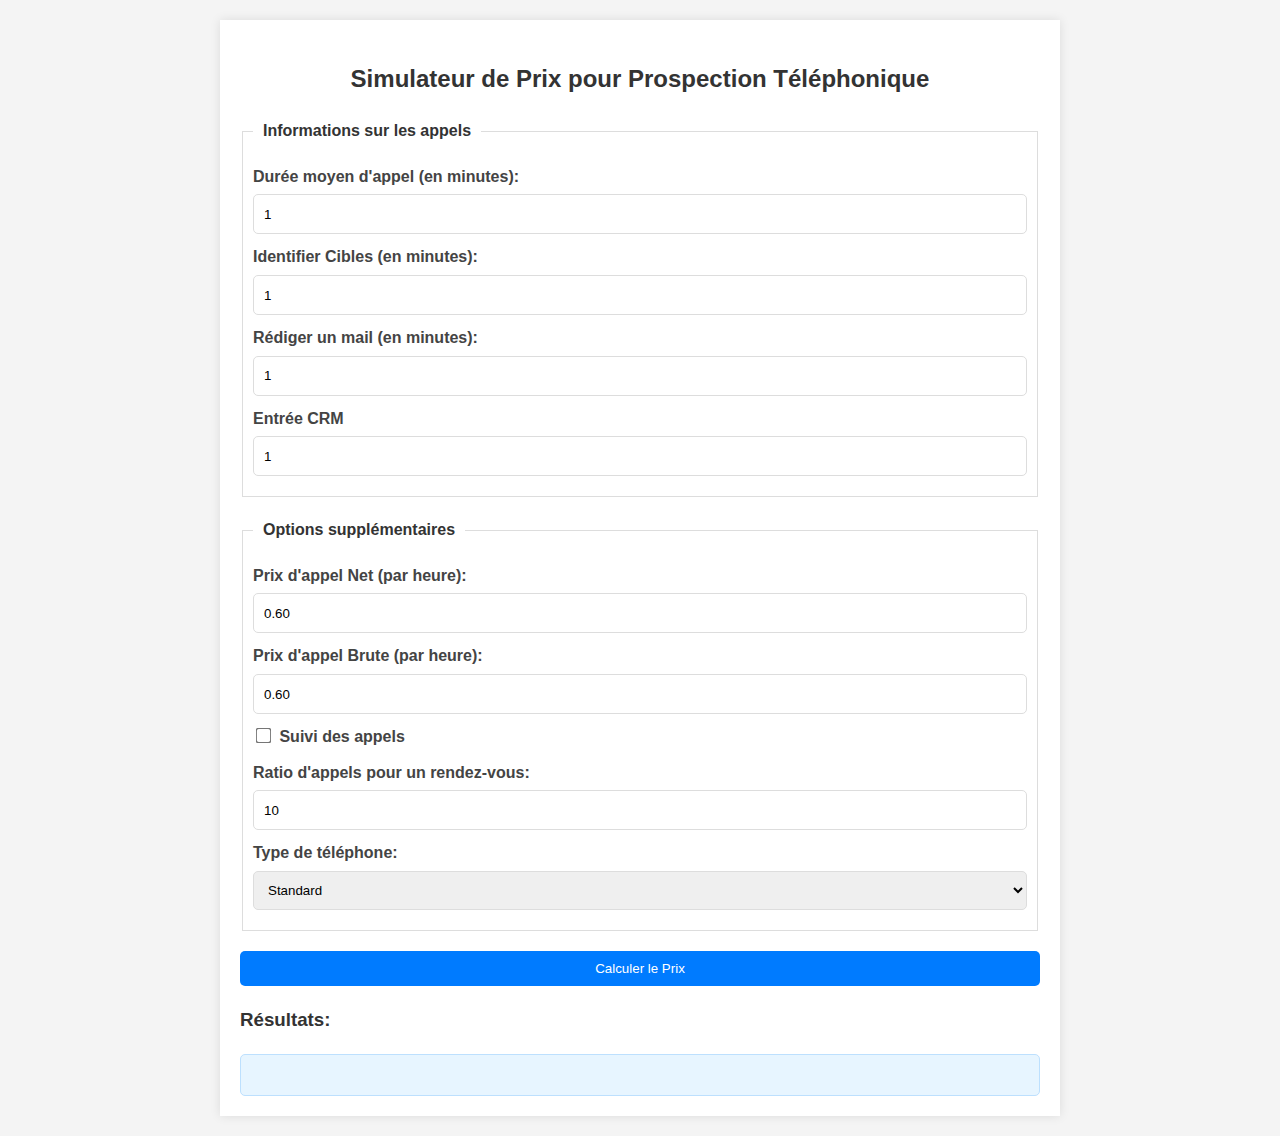
==== index.html @ 32a9bfd8 "Add files via upload" ====
<!DOCTYPE html>
<html lang="fr">

<head>
    <meta charset="UTF-8">
    <meta name="viewport" content="width=device-width, initial-scale=1.0">
    <title>Simulateur de Prix pour Prospection Téléphonique</title>
    <link rel="stylesheet" href="telemarketing_simulator.css"> <!-- Add this line -->
    <!-- other head elements -->
</head>

<body>

    <div class="container">
        <h2>Simulateur de Prix pour Prospection Téléphonique</h2>

        <form id="priceCalculator" onsubmit="calculatePrice(); return false;">
            <fieldset>
                <legend>Informations sur les appels</legend>
                <div class="input-group">
                    <label for="callDuration">Durée moyen d'appel (en minutes):</label>
                    <input type="number" id="callDuration" value="1" min="0">
                </div>

                <div class="input-group">
                    <label for="identifyTargetsDuration">Identifier Cibles (en minutes):</label>
                    <input type="number" id="identifyTargetsDuration" value="1">
                </div>

                <div class="input-group">
                    <label for="writingEmailDuration">Rédiger un mail (en minutes):</label>
                    <input type="number" id="writingEmailDuration" value="1">
                </div>

                <div class="input-group">
                    <label for="crmEntryDuration">Entrée CRM</label>
                    <input type="number" id="crmEntryDuration" value="1">
                </div>

            </fieldset>

            <fieldset>
                <legend>Options supplémentaires</legend>
                <!-- Champs pour le type de téléphone, suivi des appels, etc. -->
                <div class="input-group">
                    <label for="netCallPrice">Prix d'appel Net (par heure):</label>
                    <input type="number" id="netCallPrice" placeholder="Entrez le prix par heure d'appel net"
                        value="0.60" min="0" step="0.01">
                </div>

                <div class="input-group">
                    <label for="grossCallPrice">Prix d'appel Brute (par heure):</label>
                    <input type="number" id="grossCallPrice" placeholder="Entrez le prix par heure d'appel brut"
                        value="0.60" min="0" step="0.01">
                </div>

                <div class="input-group">
                    <label>
                        <input type="checkbox" id="phoneTracking"> Suivi des appels
                    </label>
                </div>

                <div class="input-group">
                    <label for="conversionRate">Ratio d'appels pour un rendez-vous:</label>
                    <input type="number" id="conversionRate" value="10">
                </div>

                <div class="input-group">
                    <label for="phoneDevice">Type de téléphone:</label>
                    <select id="phoneDevice">
                        <option value="standard">Standard</option>
                        <option value="advanced">Avancé</option>
                    </select>
                </div>
                
            </fieldset>

            <button type="submit">Calculer le Prix</button>
        </form>

        <h3>Résultats:</h3>
        <div id="result"></div>
    </div>

    <script>
        function calculateMaxCallsPerHour() {
            // Ensure all elements exist
            var callDurationEl = document.getElementById('callDuration');
            var crmEntryDurationEl = document.getElementById('crmEntryDuration'); // Ensure this element exists in HTML
            var identifyTargetsDurationEl = document.getElementById('identifyTargetsDuration');
            var writingEmailDurationEl = document.getElementById('writingEmailDuration');

            if (!callDurationEl || !crmEntryDurationEl || !identifyTargetsDurationEl || !writingEmailDurationEl) {
                console.error("Some form elements are missing.");
                return 0;
            }

            var callDuration = parseFloat(callDurationEl.value);
            var crmEntryDuration = parseFloat(crmEntryDurationEl.value); // This value needs to come from an existing form element
            var identifyTargetsDuration = parseFloat(identifyTargetsDurationEl.value);
            var writingEmailDuration = parseFloat(writingEmailDurationEl.value);

            var totalTimePerCycle = callDuration + crmEntryDuration + identifyTargetsDuration + writingEmailDuration;
            var totalTimePerCycleInHours = totalTimePerCycle / 60;
            var maxCallsPerHour = 1 / totalTimePerCycleInHours;

            return maxCallsPerHour;
        }


        function calculatePrice() {
            var netCallPrice = parseFloat(document.getElementById('netCallPrice').value);
            var grossCallPrice = parseFloat(document.getElementById('grossCallPrice').value);

            var maxCalls = calculateMaxCallsPerHour();
            var maxNetCalls = maxCalls * 0.8;
            var maxGrossCalls = maxCalls * 0.2;

            var costPerHourNet = maxNetCalls * netCallPrice;
            var costPerHourGross = maxGrossCalls * grossCallPrice;

            var totalCost = costPerHourNet + costPerHourGross;

            var phoneDevice = document.getElementById('phoneDevice').value;
            var phoneTracking = document.getElementById('phoneTracking').checked;
            var conversionRate = parseFloat(document.getElementById('conversionRate').value);

            // Cost based on phone device
            var phoneDeviceCost = phoneDevice === 'advanced' ? 50 : 30; // Example costs

            // Cost for phone tracking
            var phoneTrackingCost = phoneTracking ? 20 : 0;

            // Adjust total cost
            totalCost += phoneDeviceCost + phoneTrackingCost;

            // Ensure conversion rate is not zero to avoid division by zero
            if (conversionRate <= 0) {
                document.getElementById('result').innerHTML = "<p>Le ratio d'appels pour un rendez-vous doit être supérieur à 0.</p>";
                return;
            }

            // Calculate estimated appointments
            var estimatedAppointments = maxNetCalls / conversionRate;

            // Construct the result text
            var resultText = `
                <h4>Coût total par heure</h4>
                <p>${totalCost.toFixed(2)} € pour ${maxCalls.toFixed(2)} appels totaux.</p>
                <h4>Détails</h4>
                <p>Nombre d'appels nets par heure: ${maxNetCalls.toFixed(2)} (Coût: ${costPerHourNet.toFixed(2)} €)</p>
                <p>Nombre d'appels bruts par heure: ${maxGrossCalls.toFixed(2)} (Coût: ${costPerHourGross.toFixed(2)} €)</p>
                <p>Nombre estimé de rendez-vous par heure: ${estimatedAppointments.toFixed(2)}</p>
            `;

            document.getElementById('result').innerHTML = resultText;
        }

    </script>

</body>

</html>
---- telemarketing_simulator.css ----
body {
    font-family: 'Segoe UI', Tahoma, Geneva, Verdana, sans-serif;
    background-color: #f4f4f4;
    line-height: 1.6;
    padding: 0;
    margin: 0;
}

.container {
    max-width: 800px;
    margin: 20px auto;
    padding: 20px;
    background: #fff;
    box-shadow: 0 0 10px rgba(0, 0, 0, 0.1);
}

h2 {
    color: #333;
    text-align: center;
    margin-bottom: 20px;
}

.input-group {
    margin: 10px 0;
}

.input-group label {
    display: block;
    font-weight: bold;
    margin-bottom: 5px;
    color: #444;
}

.input-group input[type='number'],
.input-group select {
    width: 100%;
    padding: 10px;
    border: 1px solid #ddd;
    border-radius: 5px;
    box-sizing: border-box;
}

.input-group input[type='checkbox'] {
    margin-right: 5px;
}

button {
    display: block;
    width: 100%;
    padding: 10px;
    background: #007bff;
    color: #fff;
    border: none;
    border-radius: 5px;
    margin-top: 20px;
    cursor: pointer;
}

button:hover {
    background: #0056b3;
}

#result {
    margin-top: 20px;
    padding: 20px;
    background: #e7f5ff;
    border: 1px solid #bde0fe;
    border-radius: 5px;
}

h3, h4 {
    color: #333;
}


/* Styles existants */

input[type='number'] {
    /* Styles existants */
    min-height: 40px; /* Hauteur améliorée pour une meilleure interaction */
}

input[type='checkbox'] {
    /* Styles existants */
    transform: scale(1.2); /* Agrandir légèrement pour une meilleure interaction */
}

button:hover, button:focus {
    background-color: #0056b3; /* Changement de couleur au survol */
}

fieldset {
    border: 1px solid #ddd;
    padding: 10px;
    margin-top: 20px;
}

legend {
    padding: 0 10px;
    font-weight: bold;
    color: #333;
}
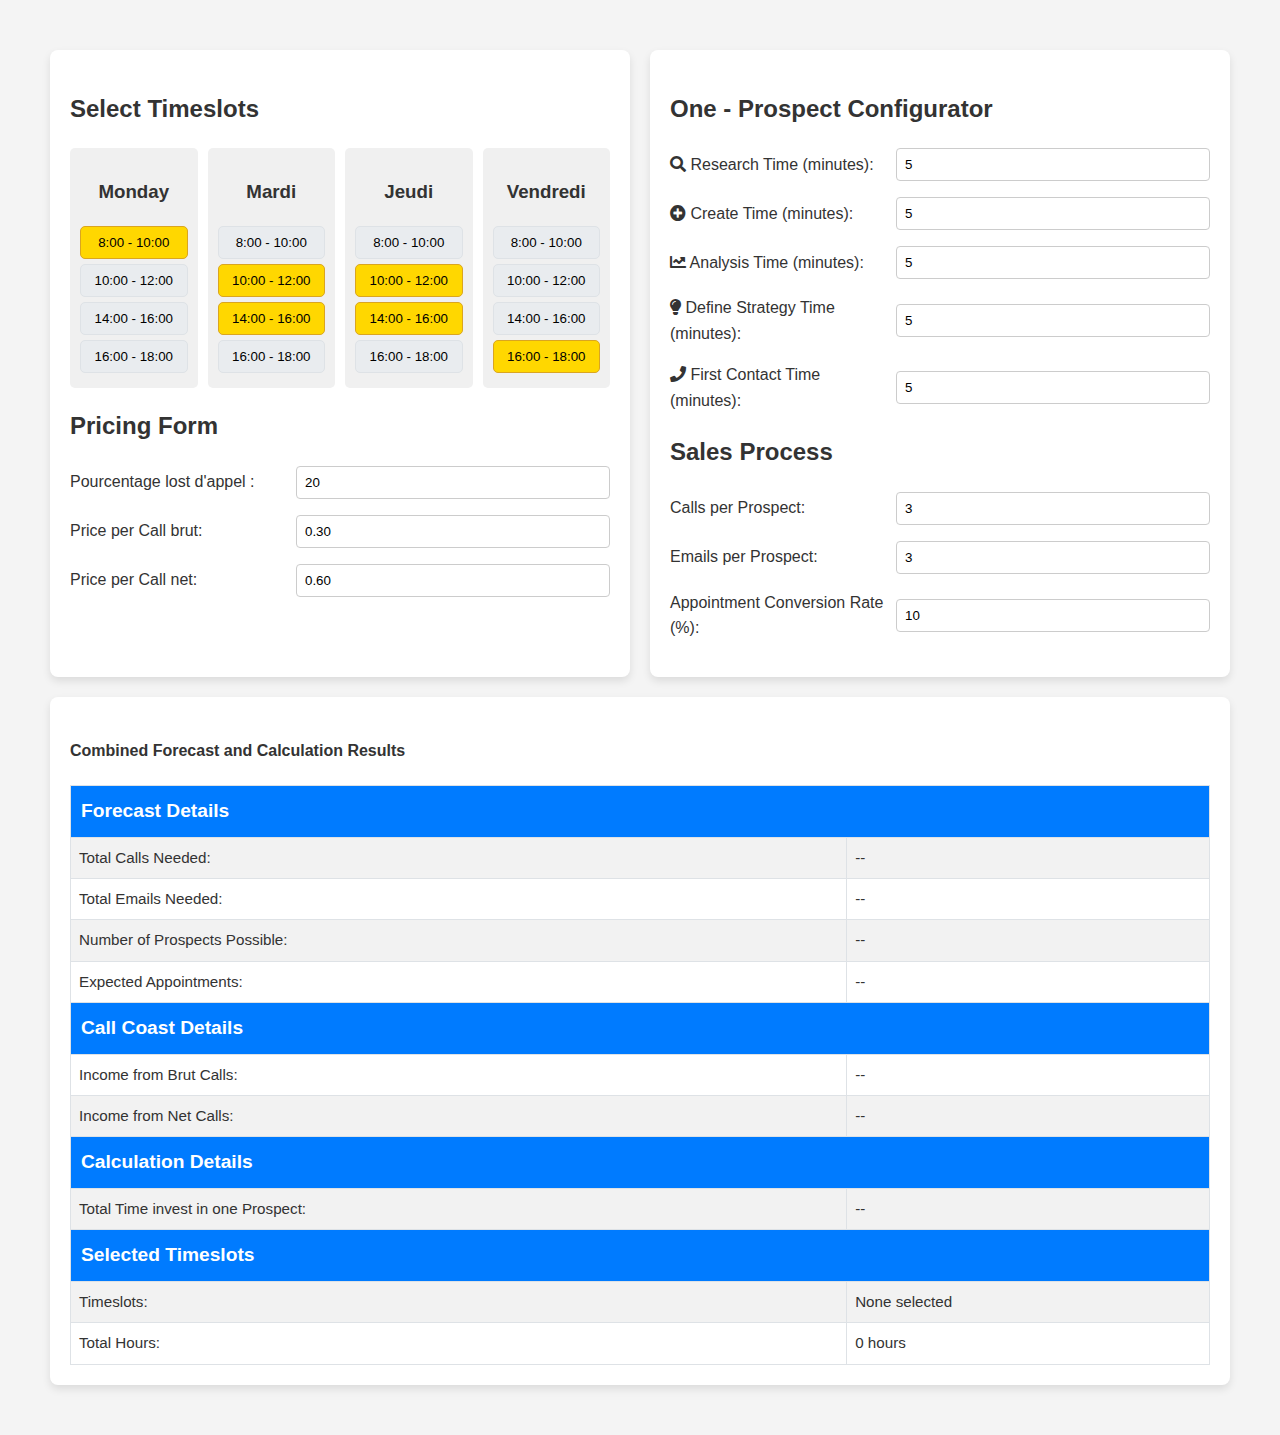
==== commit fb78c076: "Add files via upload" ====
--- a/index.html
+++ b/index.html
@@ -1,163 +1,186 @@
 <!DOCTYPE html>
-<html lang="fr">
-
+<html lang="en">
 <head>
     <meta charset="UTF-8">
     <meta name="viewport" content="width=device-width, initial-scale=1.0">
-    <title>Simulateur de Prix pour Prospection Téléphonique</title>
-    <link rel="stylesheet" href="telemarketing_simulator.css"> <!-- Add this line -->
-    <!-- other head elements -->
+    <title>Prospect Convertor Price Configurator</title>
+    <link rel="stylesheet" href="style.css"> <!-- Link to your CSS file -->
+    <link rel="stylesheet" href="https://cdnjs.cloudflare.com/ajax/libs/font-awesome/5.15.3/css/all.min.css">
+
 </head>
 
 <body>
-
     <div class="container">
-        <h2>Simulateur de Prix pour Prospection Téléphonique</h2>
-
-        <form id="priceCalculator" onsubmit="calculatePrice(); return false;">
-            <fieldset>
-                <legend>Informations sur les appels</legend>
-                <div class="input-group">
-                    <label for="callDuration">Durée moyen d'appel (en minutes):</label>
-                    <input type="number" id="callDuration" value="1" min="0">
+        <section class="calendar">
+            <h2>Select Timeslots</h2>
+            <div class="week">
+                <!-- Simplified repetition for weekdays -->
+                <div class="day" data-day="monday">
+                    <h3>Monday</h3>
+                    <button class="timeslot" data-day="monday" data-special="true" data-timeslot="8-10">8:00 - 10:00</button>
+                    <button class="timeslot" data-day="monday" data-timeslot="10-12">10:00 - 12:00</button>
+                    <button class="timeslot" data-day="monday" data-timeslot="14-16">14:00 - 16:00</button>
+                    <button class="timeslot" data-day="monday" data-timeslot="16-18">16:00 - 18:00</button>
                 </div>
 
-                <div class="input-group">
-                    <label for="identifyTargetsDuration">Identifier Cibles (en minutes):</label>
-                    <input type="number" id="identifyTargetsDuration" value="1">
+                <div class="day" data-day="mardi">
+                    <h3>Mardi</h3>
+                    <button class="timeslot" data-day="mardi" data-timeslot="8-10">8:00 - 10:00</button>
+                    <button class="timeslot" data-day="mardi" data-special="true" data-timeslot="10-12">10:00 - 12:00</button>
+                    <button class="timeslot" data-day="mardi" data-special="true" data-timeslot="14-16">14:00 - 16:00</button>
+                    <button class="timeslot" data-day="mardi" data-timeslot="16-18">16:00 - 18:00</button>
                 </div>
 
-                <div class="input-group">
-                    <label for="writingEmailDuration">Rédiger un mail (en minutes):</label>
-                    <input type="number" id="writingEmailDuration" value="1">
+                <div class="day" data-day="jeudi">
+                    <h3>Jeudi</h3>
+                    <button class="timeslot" data-day="jeudi" data-timeslot="8-10">8:00 - 10:00</button>
+                    <button class="timeslot" data-day="jeudi" data-special="true" data-timeslot="10-12">10:00 - 12:00</button>
+                    <button class="timeslot" data-day="jeudi" data-special="true" data-timeslot="14-16">14:00 - 16:00</button>
+                    <button class="timeslot" data-day="jeudi" data-timeslot="16-18">16:00 - 18:00</button>
                 </div>
 
-                <div class="input-group">
-                    <label for="crmEntryDuration">Entrée CRM</label>
-                    <input type="number" id="crmEntryDuration" value="1">
+                <div class="day" data-day="vendredi">
+                    <h3>Vendredi</h3>
+                    <button class="timeslot" data-day="vendredi" data-timeslot="8-10">8:00 - 10:00</button>
+                    <button class="timeslot" data-day="vendredi" data-timeslot="10-12">10:00 - 12:00</button>
+                    <button class="timeslot" data-day="vendredi" data-timeslot="14-16">14:00 - 16:00</button>
+                    <button class="timeslot" data-day="vendredi" data-special="true" data-timeslot="16-18">16:00 - 18:00</button>
+                </div>
+            </div>
+
+            <h2>Pricing Form</h2>
+            <form id="pricingForm">
+                <div class="form-group">
+                    <label for="pourcentage_lost_call">Pourcentage lost d'appel :</label>
+                    <input type="number" id="pourcentage_lost_call" value="20">
+                </div>    
+                <div class="form-group">
+                    <label for="price_per_call_brut">Price per Call brut:</label>
+                    <input type="number" id="price_call_brut" value="0.30">
+                </div>    
+
+                <div class="form-group">
+                    <label for="price_per_call_net">Price per Call net:</label>
+                    <input type="number" id="price_call_net" value="0.60">
+                </div>   
+            </form>    
+
+        </section>
+
+        <section class="prospect-configurator">
+            <h2>One - Prospect Configurator</h2>
+            <form id="prospectForm">
+                <div class="form-group">
+                    <label for="research_time"><i class="fas fa-search"></i> Research Time (minutes):</label>
+                    <input type="number" id="research_time" placeholder="Research Time" value="5">
+                </div>
+        
+                <div class="form-group">
+                    <label for="create_time"><i class="fas fa-plus-circle"></i> Create Time (minutes):</label>
+                    <input type="number" id="create_time" placeholder="Create Time" value="5">
+                </div>
+        
+                <div class="form-group">
+                    <label for="analysis_time"><i class="fas fa-chart-line"></i> Analysis Time (minutes):</label>
+                    <input type="number" id="analysis_time" placeholder="Analysis Time" value="5">
+                </div>
+        
+                <div class="form-group">
+                    <label for="define_strategy_time"><i class="fas fa-lightbulb"></i> Define Strategy Time (minutes):</label>
+                    <input type="number" id="define_strategy_time" placeholder="Strategy Time" value="5">
+                </div>
+        
+                <div class="form-group">
+                    <label for="first_contact_time"><i class="fas fa-phone"></i> First Contact Time (minutes):</label>
+                    <input type="number" id="first_contact_time" placeholder="First Contact Time" value="5">
+                </div>
+            </form>
+            <h2>Sales Process</h2>
+            <form id="salesprocessForm">
+                <!-- Form Group for Number of Calls -->
+                <!-- Additional input fields within the sales process form for action and conversion metrics -->
+                <div class="form-group">
+                    <label for="action_calls">Calls per Prospect:</label>
+                    <input type="number" id="action_calls" value="3">
+                </div>
+                <div class="form-group">
+                    <label for="action_emails">Emails per Prospect:</label>
+                    <input type="number" id="action_emails" value="3">
                 </div>
 
-            </fieldset>
+                <div class="form-group">
+                    <label for="conversion_appointments">Appointment Conversion Rate (%):</label>
+                    <input type="number" id="conversion_appointments" placeholder="Enter appointment conversion rate" value="10">
+                </div>
+            </form>
+        </section>
 
-            <fieldset>
-                <legend>Options supplémentaires</legend>
-                <!-- Champs pour le type de téléphone, suivi des appels, etc. -->
-                <div class="input-group">
-                    <label for="netCallPrice">Prix d'appel Net (par heure):</label>
-                    <input type="number" id="netCallPrice" placeholder="Entrez le prix par heure d'appel net"
-                        value="0.60" min="0" step="0.01">
-                </div>
+        <section class="combinedResults">
+            <h4>Combined Forecast and Calculation Results</h4>
+            <table>
+                <tbody>
+                    <!-- Forecast Details -->
+                    <tr>
+                        <th colspan="2">Forecast Details</th>
+                    </tr>
+                    <tr>
+                        <td>Total Calls Needed:</td>
+                        <td id="forecastTotalCallsNeeded">--</td>
+                    </tr>
+                    <tr>
+                        <td>Total Emails Needed:</td>
+                        <td id="forecastTotalEmailsNeeded">--</td>
+                    </tr>
+                    <tr>
+                        <td>Number of Prospects Possible:</td>
+                        <td id="detailProspectsPossible">--</td>
+                    </tr>
+                    <tr>
+                        <td>Expected Appointments:</td>
+                        <td id="forecastExpectedAppointments">--</td>
+                    </tr>
+                    <!-- Call Income Details -->
+                    <tr>
+                        <th colspan="2">Call Coast Details</th>
+                    </tr>
+                    <tr>
+                        <td>Income from Brut Calls:</td>
+                        <td id="forecastIncomeFromBrutCalls">--</td>
+                    </tr>
+                    <tr>
+                        <td>Income from Net Calls:</td>
+                        <td id="forecastIncomeFromNetCalls">--</td>
+                    </tr>
+    
+                    <!-- Calculation Details -->
+                    <tr>
+                        <th colspan="2">Calculation Details</th>
+                    </tr>
+                    <tr>
+                        <td>Total Time invest in one Prospect:</td>
+                        <td id="detailTimePerProspect">--</td>
+                    </tr>
+                    <tr>
+                        <th colspan="2">Selected Timeslots</th>
+                    </tr>
+                    <tr>
+                        <td>Timeslots:</td>
+                        <td id="timeslotDisplay">None selected</td>
+                    </tr>
+                    <tr>
+                        <td>Total Hours:</td>
+                        <td><span id="totalHoursTable">0</span> hours</td>
+                    </tr>
 
-                <div class="input-group">
-                    <label for="grossCallPrice">Prix d'appel Brute (par heure):</label>
-                    <input type="number" id="grossCallPrice" placeholder="Entrez le prix par heure d'appel brut"
-                        value="0.60" min="0" step="0.01">
-                </div>
+                    
+                </tbody>
+            </table>
+        </section>
 
-                <div class="input-group">
-                    <label>
-                        <input type="checkbox" id="phoneTracking"> Suivi des appels
-                    </label>
-                </div>
-
-                <div class="input-group">
-                    <label for="conversionRate">Ratio d'appels pour un rendez-vous:</label>
-                    <input type="number" id="conversionRate" value="10">
-                </div>
-
-                <div class="input-group">
-                    <label for="phoneDevice">Type de téléphone:</label>
-                    <select id="phoneDevice">
-                        <option value="standard">Standard</option>
-                        <option value="advanced">Avancé</option>
-                    </select>
-                </div>
-                
-            </fieldset>
-
-            <button type="submit">Calculer le Prix</button>
-        </form>
-
-        <h3>Résultats:</h3>
-        <div id="result"></div>
     </div>
-
-    <script>
-        function calculateMaxCallsPerHour() {
-            // Ensure all elements exist
-            var callDurationEl = document.getElementById('callDuration');
-            var crmEntryDurationEl = document.getElementById('crmEntryDuration'); // Ensure this element exists in HTML
-            var identifyTargetsDurationEl = document.getElementById('identifyTargetsDuration');
-            var writingEmailDurationEl = document.getElementById('writingEmailDuration');
-
-            if (!callDurationEl || !crmEntryDurationEl || !identifyTargetsDurationEl || !writingEmailDurationEl) {
-                console.error("Some form elements are missing.");
-                return 0;
-            }
-
-            var callDuration = parseFloat(callDurationEl.value);
-            var crmEntryDuration = parseFloat(crmEntryDurationEl.value); // This value needs to come from an existing form element
-            var identifyTargetsDuration = parseFloat(identifyTargetsDurationEl.value);
-            var writingEmailDuration = parseFloat(writingEmailDurationEl.value);
-
-            var totalTimePerCycle = callDuration + crmEntryDuration + identifyTargetsDuration + writingEmailDuration;
-            var totalTimePerCycleInHours = totalTimePerCycle / 60;
-            var maxCallsPerHour = 1 / totalTimePerCycleInHours;
-
-            return maxCallsPerHour;
-        }
-
-
-        function calculatePrice() {
-            var netCallPrice = parseFloat(document.getElementById('netCallPrice').value);
-            var grossCallPrice = parseFloat(document.getElementById('grossCallPrice').value);
-
-            var maxCalls = calculateMaxCallsPerHour();
-            var maxNetCalls = maxCalls * 0.8;
-            var maxGrossCalls = maxCalls * 0.2;
-
-            var costPerHourNet = maxNetCalls * netCallPrice;
-            var costPerHourGross = maxGrossCalls * grossCallPrice;
-
-            var totalCost = costPerHourNet + costPerHourGross;
-
-            var phoneDevice = document.getElementById('phoneDevice').value;
-            var phoneTracking = document.getElementById('phoneTracking').checked;
-            var conversionRate = parseFloat(document.getElementById('conversionRate').value);
-
-            // Cost based on phone device
-            var phoneDeviceCost = phoneDevice === 'advanced' ? 50 : 30; // Example costs
-
-            // Cost for phone tracking
-            var phoneTrackingCost = phoneTracking ? 20 : 0;
-
-            // Adjust total cost
-            totalCost += phoneDeviceCost + phoneTrackingCost;
-
-            // Ensure conversion rate is not zero to avoid division by zero
-            if (conversionRate <= 0) {
-                document.getElementById('result').innerHTML = "<p>Le ratio d'appels pour un rendez-vous doit être supérieur à 0.</p>";
-                return;
-            }
-
-            // Calculate estimated appointments
-            var estimatedAppointments = maxNetCalls / conversionRate;
-
-            // Construct the result text
-            var resultText = `
-                <h4>Coût total par heure</h4>
-                <p>${totalCost.toFixed(2)} € pour ${maxCalls.toFixed(2)} appels totaux.</p>
-                <h4>Détails</h4>
-                <p>Nombre d'appels nets par heure: ${maxNetCalls.toFixed(2)} (Coût: ${costPerHourNet.toFixed(2)} €)</p>
-                <p>Nombre d'appels bruts par heure: ${maxGrossCalls.toFixed(2)} (Coût: ${costPerHourGross.toFixed(2)} €)</p>
-                <p>Nombre estimé de rendez-vous par heure: ${estimatedAppointments.toFixed(2)}</p>
-            `;
-
-            document.getElementById('result').innerHTML = resultText;
-        }
-
-    </script>
+    
+    <script src="script.js" defer></script> 
 
 </body>
 
-</html>+</html>
--- a/style.css
+++ b/style.css
@@ -0,0 +1,260 @@
+/* General Styles */
+body {
+    font-family: 'Segoe UI', Tahoma, Geneva, Verdana, sans-serif;
+    background-color: #f4f4f4;
+    color: #333;
+    line-height: 1.6;
+    margin: 0;
+    padding: 0;
+}
+
+h2, h3 {
+    color: #333;
+}
+
+.button, #calculateButton {
+    background-color: #007bff;
+    color: white;
+    padding: 10px 15px;
+    border: none;
+    border-radius: 5px;
+    cursor: pointer;
+    font-size: 1em;
+    text-align: center;
+    box-shadow: 0 2px 4px rgba(0,0,0,0.2);
+    width: auto; /* Adjusted for general use */
+}
+
+.button:hover, #calculateButton:hover {
+    background-color: #0056b3;
+}
+
+#calculateButton {
+    background-color: #28a745; /* A more "success" green color */
+    width: 100%;
+}
+
+#calculateButton:hover {
+    background-color: #218838;
+}
+
+/* Container & Layout */
+.container {
+    max-width: 1200px;
+    margin: 20px auto;
+    padding: 20px;
+    display: flex;
+    flex-wrap: wrap;
+    justify-content: space-between;
+}
+
+@media (max-width: 768px) {
+    .container {
+        flex-direction: column;
+    }
+}
+
+/* Form Styling */
+.form-group {
+    display: flex; /* Use flexbox to align label and input side by side */
+    align-items: center; /* Align items vertically */
+    margin-bottom: 1rem;
+}
+
+.form-group label {
+    flex-basis: 40%; /* Assign a fixed width to the label */
+    margin-right: 10px; /* Add some space between the label and input */
+}
+
+.form-group input[type="number"] {
+    flex-grow: 1; /* Input field takes the remaining space */
+    padding: 0.5rem;
+    border: 1px solid #ccc;
+    border-radius: 4px;
+}
+
+.form-group input[type="number"]:focus {
+    outline: none;
+    border-color: #80bdff;
+    box-shadow: 0 0 0 0.2rem rgba(0,123,255,.25);
+}
+
+/* Calendar Section */
+.week {
+    display: grid;
+    grid-template-columns: repeat(auto-fit, minmax(120px, 1fr));
+    gap: 10px;
+}
+
+.day {
+    background: #f0f0f0;
+    border-radius: 5px;
+    padding: 10px;
+    text-align: center;
+}
+
+/* Timeslot */
+.timeslot {
+    background-color: #e9ecef;
+    border: 1px solid #dee2e6;
+    padding: 8px;
+    width: 100%;
+    margin-bottom: 5px;
+    cursor: pointer;
+    border-radius: 5px;
+}
+
+.timeslot.selected, .timeslot:hover, .timeslot[data-special="true"]:hover {
+    background-color: #3cd33a;
+}
+
+.timeslot[data-special="true"] {
+    background-color: #ffd700;
+    color: #000;
+    border-color: #daa520;
+}
+
+
+/* Calculations */
+
+#calculationDetails p {
+    margin: 10px 0;
+    color: #333;
+    line-height: 1.4;
+}
+
+#calculationDetails .highlight {
+    font-weight: bold;
+    color: #0056b3;
+}
+
+#calculationDetails table {
+    width: 100%;
+    border-collapse: collapse;
+}
+
+#calculationDetails th,
+#calculationDetails td {
+    text-align: left;
+    padding: 8px;
+    border-bottom: 1px solid #ddd;
+}
+
+/* Forecast & Result Sections */
+section {
+    background-color: #fff;
+    border-radius: 8px;
+    box-shadow: 0 4px 8px rgba(0, 0, 0, 0.1);
+    padding: 20px;
+    margin-bottom: 20px;
+    flex: 1 1 45%; /* Flex basis of 45% allows for two columns layout */
+    margin: 10px;
+}
+
+#forecastResults, #results, #calculationDetails {
+    padding: 20px;
+    background-color: #f2f2f2;
+    border-radius: 5px;
+    text-align: center;
+    color: #333;
+    font-size: 1rem;
+    line-height: 1.6;
+    border: 1px solid #ccc;
+    box-shadow: 0 2px 4px rgba(0,0,0,0.1);
+}
+
+#results p, #calculationDetails p, #forecastResults p {
+    margin-bottom: 10px;
+}
+
+
+/* Combined Results Table Styling */
+.combinedResults table {
+    width: 100%; /* Ensure the table uses the full width */
+    border-collapse: collapse; /* Remove space between borders */
+    margin-top: 1rem;
+}
+
+.combinedResults th, .combinedResults td {
+    border: 1px solid #dee2e6; /* Light grey border for each cell */
+    padding: 8px; /* Padding inside each cell for space */
+    text-align: left; /* Align text to the left */
+    font-size: 0.95rem; /* Slightly smaller font size for table content */
+}
+
+.combinedResults th {
+    background-color: #f8f9fa; /* Light background for header */
+    font-weight: bold; /* Make header text bold */
+}
+
+.combinedResults tr:nth-child(even) {
+    background-color: #f2f2f2; /* Zebra striping for rows */
+}
+
+/* Responsive Design Adjustments */
+@media (max-width: 768px) {
+    .calendar, .prospect-configurator, .configurator, .salesprocess {
+        width: 100%;
+        margin-bottom: 20px;
+    }
+
+    .week .day {
+        width: 100%;
+        margin-bottom: 10px;
+    }
+
+    .combinedResults table, .combinedResults thead, .combinedResults tbody, .combinedResults th, .combinedResults td, .combinedResults tr {
+        display: block;
+    }
+
+    .combinedResults thead tr {
+        position: absolute;
+        top: -9999px;
+        left: -9999px;
+    }
+
+    .combinedResults tr {
+        border: 1px solid #ccc;
+        margin-bottom: 10px;
+    }
+
+    .combinedResults td {
+        border: none;
+        border-bottom: 1px solid #eee;
+        position: relative;
+        padding-left: 50%;
+        text-align: right;
+    }
+
+    .combinedResults td:before {
+        position: absolute;
+        top: 6px;
+        left: 6px;
+        width: 45%;
+        padding-right: 10px;
+        white-space: nowrap;
+        text-align: left;
+        font-weight: bold;
+        content: attr(data-label);
+    }
+}
+
+/* Segmentation Headers */
+.combinedResults th {
+    background-color: #e9ecef; /* Light grey background */
+    color: #333; /* Dark text for contrast */
+    font-size: 1.1rem; /* Slightly larger font size */
+    padding: 10px; /* Increased padding for more space */
+    text-align: left; /* Align text to the left */
+}
+
+.combinedResults th[colspan="2"] {
+    background-color: #007bff; /* Use a distinct color for section headers */
+    color: #ffffff; /* White text for contrast */
+    font-size: 1.2rem; /* Slightly larger font size for headers */
+}
+
+/* Enhance table row styling */
+.combinedResults tr:not(:first-child) th, .combinedResults td {
+    border-top: 1px solid #dee2e6; /* Add a top border to each row for clearer separation */
+}
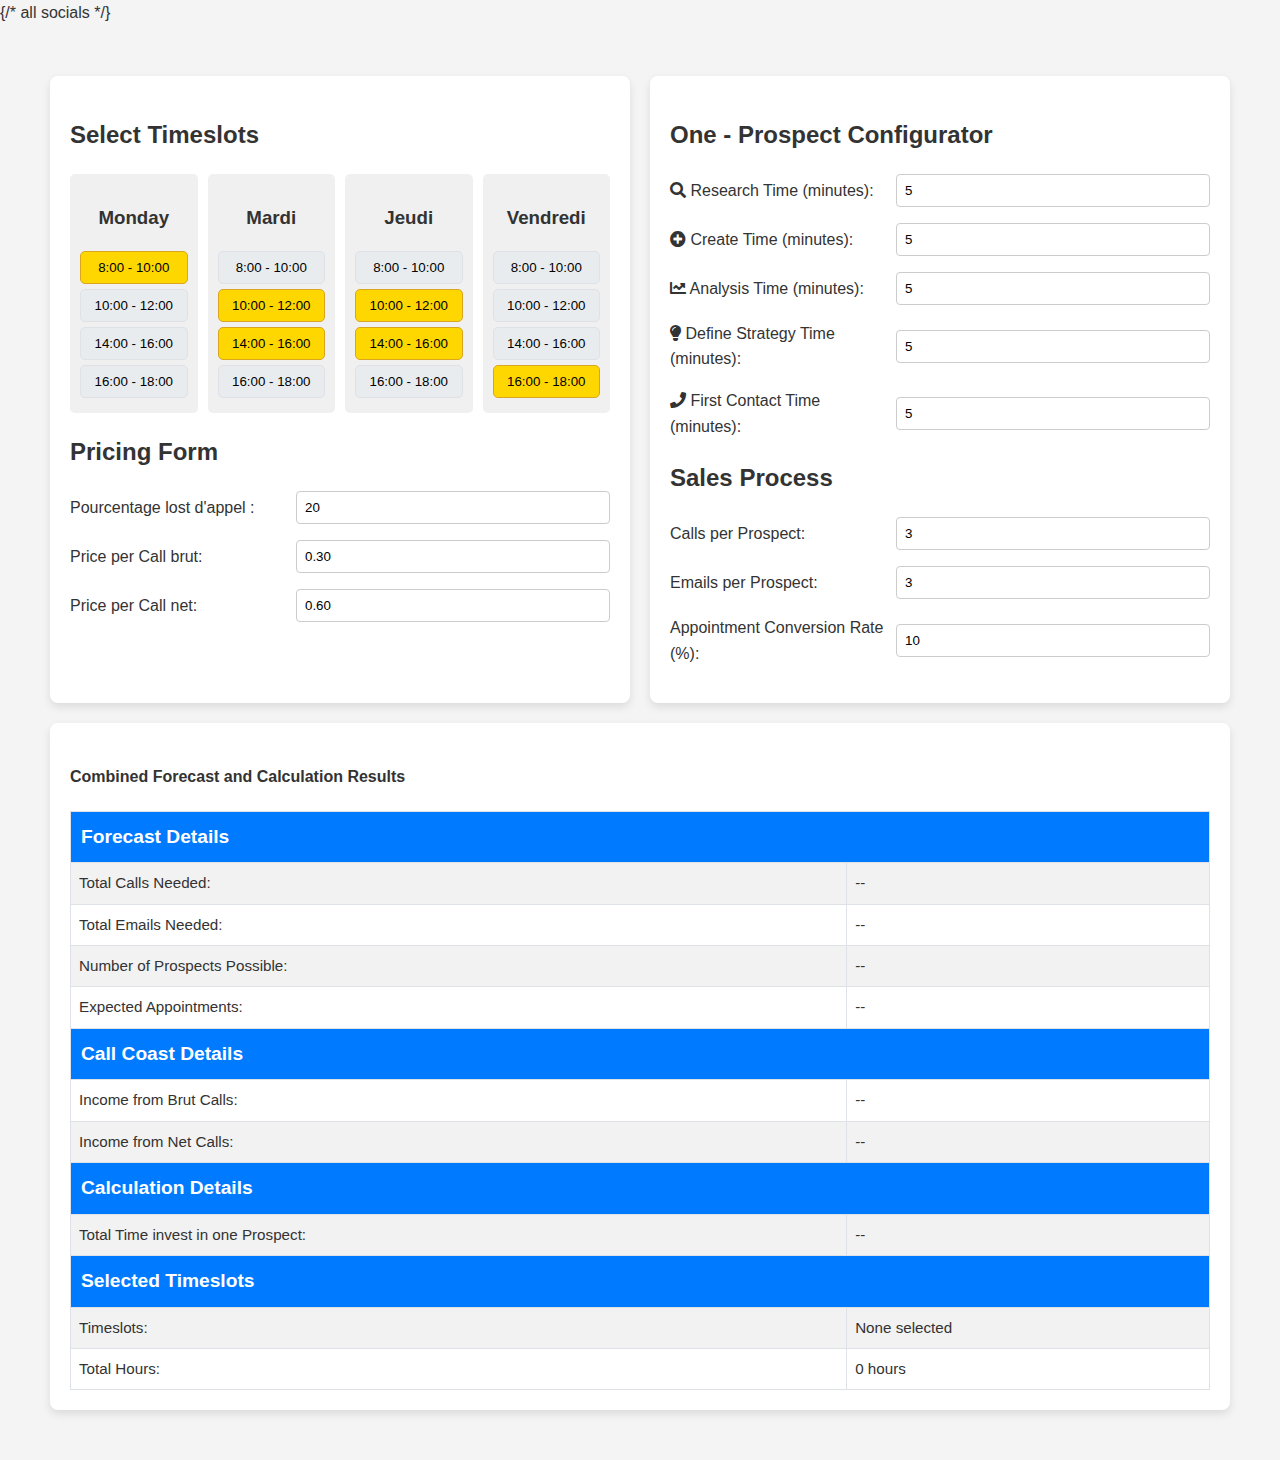
==== commit 060ac05d: "Add files via upload" ====
--- a/index.html
+++ b/index.html
@@ -3,6 +3,8 @@
 <head>
     <meta charset="UTF-8">
     <meta name="viewport" content="width=device-width, initial-scale=1.0">
+    {/* all socials */}
+    <meta property="og:image" content="social.png"/>
     <title>Prospect Convertor Price Configurator</title>
     <link rel="stylesheet" href="style.css"> <!-- Link to your CSS file -->
     <link rel="stylesheet" href="https://cdnjs.cloudflare.com/ajax/libs/font-awesome/5.15.3/css/all.min.css">
